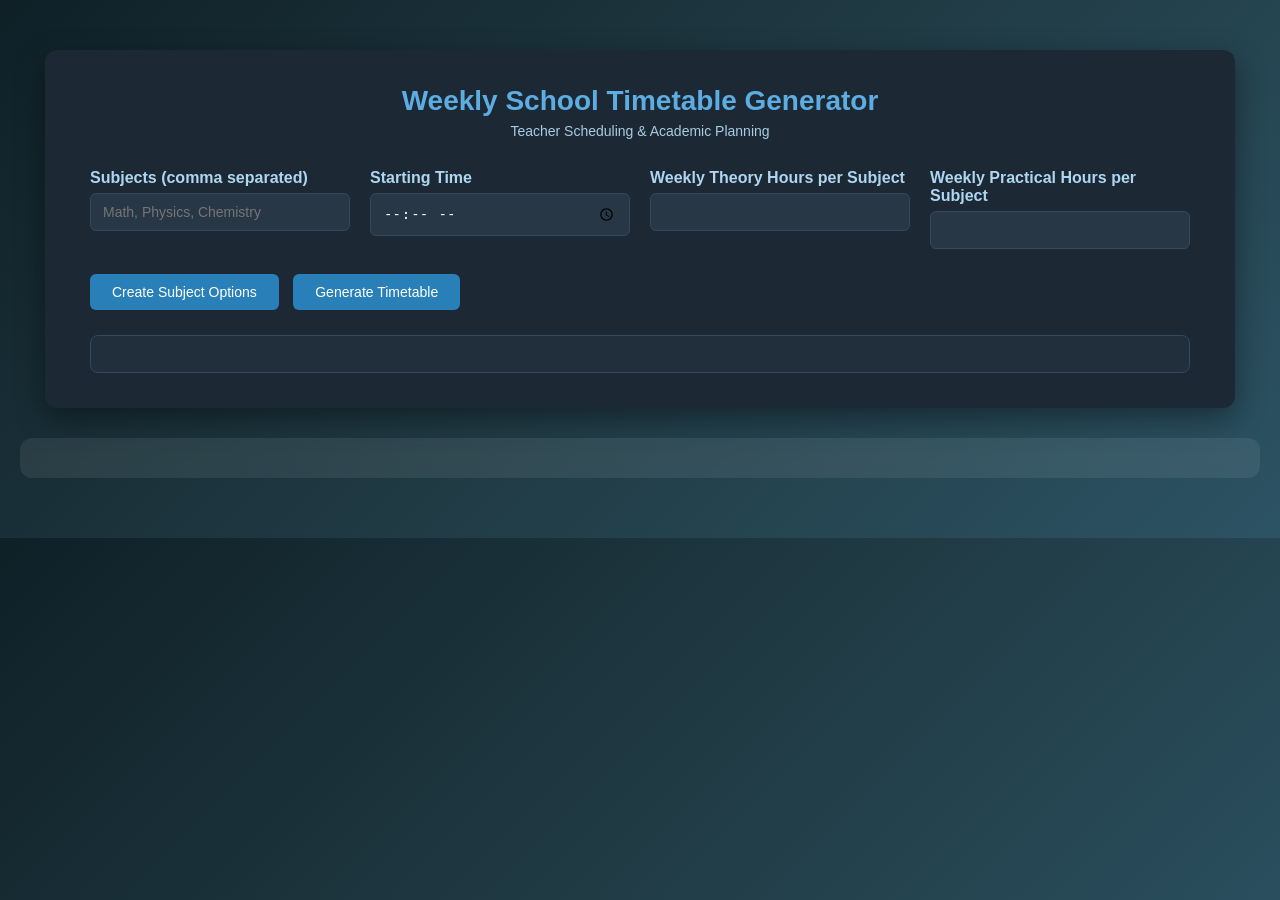
==== index.html @ f025b5c7 "Add files via upload" ====
<!doctype html>
<html>
<head>
  <title>School Timetable Generator</title>

  <style>
    body {
      margin: 0;
      font-family: "Segoe UI", Arial, sans-serif;
      background: linear-gradient(135deg, #0f2027, #203a43, #2c5364);
      color: #ecf0f1;
    }

    .container {
      width: 90%;
      max-width: 1100px;
      margin: 50px auto 20px auto;
      background: #1c2833;
      padding: 35px 45px;
      border-radius: 12px;
      box-shadow: 0 10px 30px rgba(0, 0, 0, 0.4);
    }

    .header {
      text-align: center;
      margin-bottom: 30px;
    }

    .header h1 {
      margin: 0;
      font-size: 28px;
      color: #5dade2;
    }

    .header p {
      margin-top: 6px;
      font-size: 14px;
      color: #a9cce3;
    }

    .form-section {
      display: grid;
      grid-template-columns: repeat(auto-fit, minmax(250px, 1fr));
      gap: 20px;
      margin-bottom: 25px;
    }

    .form-group {
      display: flex;
      flex-direction: column;
    }

    .form-group label {
      font-weight: 600;
      margin-bottom: 6px;
      color: #aed6f1;
    }

    input {
      padding: 10px 12px;
      border-radius: 6px;
      border: 1px solid #34495e;
      background: #273746;
      color: white;
      font-size: 14px;
    }

    input:focus {
      outline: none;
      border-color: #5dade2;
      box-shadow: 0 0 6px rgba(93, 173, 226, 0.5);
    }

    .button-group {
      margin-top: 10px;
    }

    button {
      padding: 10px 22px;
      background: #2980b9;
      color: white;
      border: none;
      border-radius: 6px;
      font-size: 14px;
      cursor: pointer;
      transition: 0.3s;
      margin-right: 10px;
    }

    button:hover {
      background: #3498db;
      transform: translateY(-2px);
    }

    .option {
      margin-top: 25px;
      padding: 18px;
      background: #212f3d;
      border-radius: 8px;
      border: 1px solid #34495e;
    }

    .option strong {
      color: #5dade2;
      margin-right: 10px;
    }

    /* ===== TABLE OUTSIDE CONTAINER ===== */

    .table-wrapper {
      width: 95%;
      max-width: 1200px;
      margin: 30px auto 60px auto;
      padding: 20px;
      background: rgba(255, 255, 255, 0.08); /* semi white glass */
      border-radius: 12px;
      backdrop-filter: blur(6px);
    }

    table {
      width: 100%;
      border-collapse: collapse;
      background: rgba(255, 255, 255, 0.92); /* semi-white */
      color: #2c3e50;
      border-radius: 8px;
      overflow: hidden;
    }

    th, td {
      border: 1px solid #d5d8dc;
      padding: 12px;
      text-align: center;
      font-size: 14px;
    }

    th {
      background: #1f3c88;
      color: white;
      font-weight: 600;
    }

    tbody tr:nth-child(even) {
      background: #f2f4f8;
    }

    tbody tr:hover {
      background: #e8edf5;
    }

  </style>
</head>

<body>

  <!-- FORM SECTION -->
  <div class="container">

    <div class="header">
      <h1>Weekly School Timetable Generator</h1>
      <p>Teacher Scheduling & Academic Planning</p>
    </div>

    <div class="form-section">

      <div class="form-group">
        <label>Subjects (comma separated)</label>
        <input id="subjects" type="text" placeholder="Math, Physics, Chemistry">
      </div>

      <div class="form-group">
        <label>Starting Time</label>
        <input id="startTime" type="time">
      </div>

      <div class="form-group">
        <label>Weekly Theory Hours per Subject</label>
        <input id="theTime" type="number">
      </div>

      <div class="form-group">
        <label>Weekly Practical Hours per Subject</label>
        <input id="priTime" type="number">
      </div>

    </div>

    <div class="button-group">
      <button id="more">Create Subject Options</button>
      <button id="generate">Generate Timetable</button>
    </div>

    <div class="option"></div>

  </div>

  <!-- TABLE SECTION (OUTSIDE MAIN DIV) -->
  <div class="table-wrapper">
    <table id="timeTable">
      <thead></thead>
      <tbody></tbody>
    </table>
  </div>

  <script src="js2.js" defer></script>

</body>
</html>
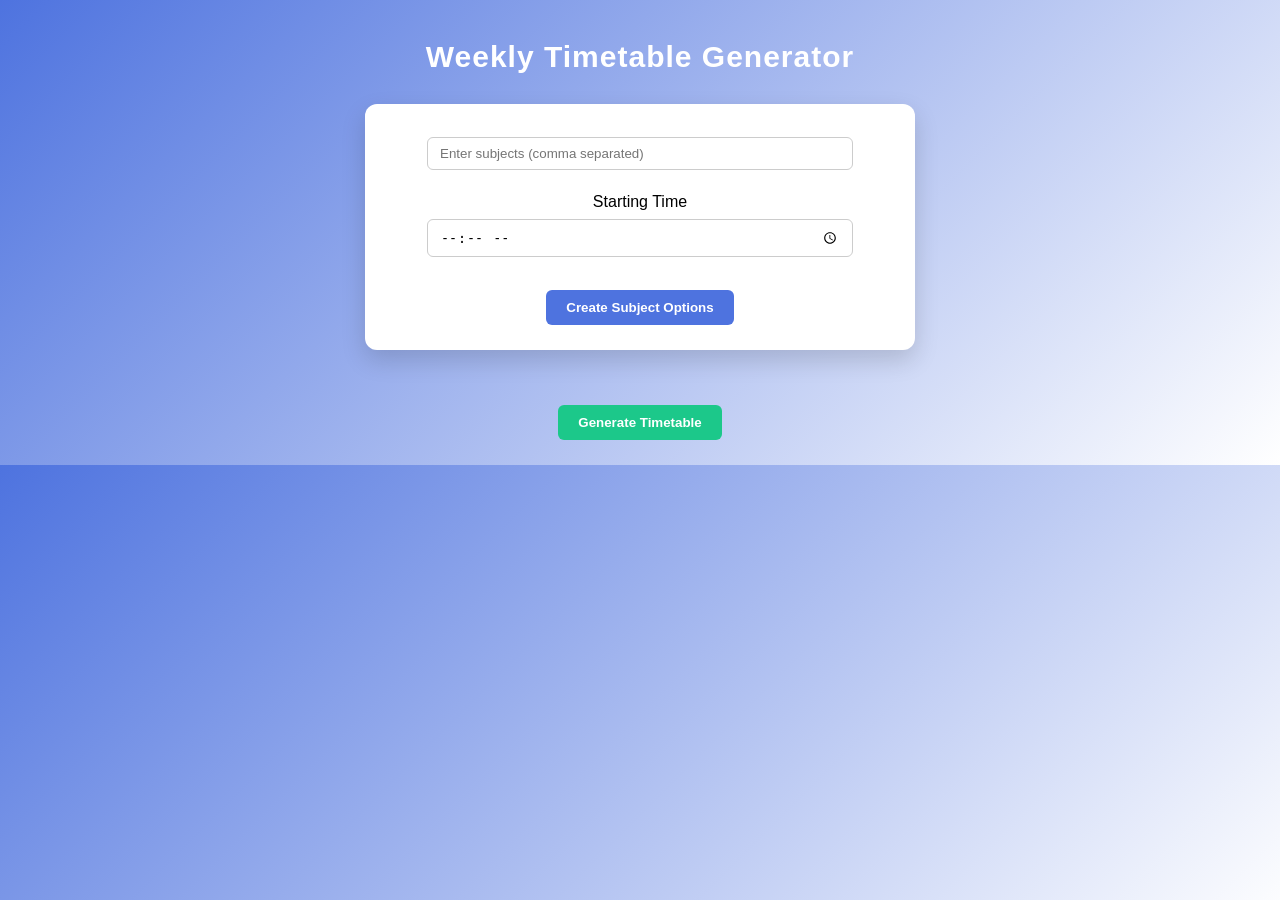
==== commit 96d221d3: "Refactor HTML structure and styling for timetable" ====
--- a/index.html
+++ b/index.html
@@ -1,207 +1,172 @@
-<!doctype html>
+<!DOCTYPE html>
 <html>
 <head>
-  <title>School Timetable Generator</title>
+    <title>Smart Timetable Generator</title>
+    <style>
+body {
+    font-family: 'Segoe UI', Tahoma, Geneva, Verdana, sans-serif;
+    margin: 0;
+    padding: 0;
+    background: linear-gradient(135deg, #4e73df, #ffffff);
+    text-align: center;
+}
 
-  <style>
-    body {
-      margin: 0;
-      font-family: "Segoe UI", Arial, sans-serif;
-      background: linear-gradient(135deg, #0f2027, #203a43, #2c5364);
-      color: #ecf0f1;
-    }
+/* Heading */
+h2 {
+    margin-top: 40px;
+    color: white;
+    font-size: 30px;
+    letter-spacing: 1px;
+}
 
-    .container {
-      width: 90%;
-      max-width: 1100px;
-      margin: 50px auto 20px auto;
-      background: #1c2833;
-      padding: 35px 45px;
-      border-radius: 12px;
-      box-shadow: 0 10px 30px rgba(0, 0, 0, 0.4);
-    }
+/* Input Section Box */
+.inputSection {
+    background: white;
+    width: 500px;
+    margin: 30px auto;
+    padding: 25px;
+    border-radius: 12px;
+    box-shadow: 0 10px 25px rgba(0,0,0,0.15);
+}
 
-    .header {
-      text-align: center;
-      margin-bottom: 30px;
-    }
+/* Inputs */
+input[type="text"],
+input[type="time"],
+input[type="number"] {
+    padding: 8px 12px;
+    border-radius: 6px;
+    border: 1px solid #ccc;
+    outline: none;
+    margin: 8px 0;
+    width: 80%;
+    transition: 0.3s;
+}
 
-    .header h1 {
-      margin: 0;
-      font-size: 28px;
-      color: #5dade2;
-    }
+input:focus {
+    border-color: #4e73df;
+    box-shadow: 0 0 5px rgba(78,115,223,0.5);
+}
 
-    .header p {
-      margin-top: 6px;
-      font-size: 14px;
-      color: #a9cce3;
-    }
+/* Time Label */
+.form-group {
+    margin: 15px 0;
+}
 
-    .form-section {
-      display: grid;
-      grid-template-columns: repeat(auto-fit, minmax(250px, 1fr));
-      gap: 20px;
-      margin-bottom: 25px;
-    }
+/* Buttons */
+button {
+    padding: 10px 20px;
+    border: none;
+    border-radius: 6px;
+    background-color: #4e73df;
+    color: white;
+    font-weight: 600;
+    cursor: pointer;
+    transition: 0.3s;
+    margin-top: 10px;
+}
 
-    .form-group {
-      display: flex;
-      flex-direction: column;
-    }
+button:hover {
+    background-color: #2e59d9;
+    transform: translateY(-2px);
+}
 
-    .form-group label {
-      font-weight: 600;
-      margin-bottom: 6px;
-      color: #aed6f1;
-    }
+/* Subject Cards */
+#subjectSection {
+    margin-top: 20px;
+}
 
-    input {
-      padding: 10px 12px;
-      border-radius: 6px;
-      border: 1px solid #34495e;
-      background: #273746;
-      color: white;
-      font-size: 14px;
-    }
+.subjectCard {
+    background: white;
+    width: 450px;
+    margin: 15px auto;
+    padding: 20px;
+    border-radius: 12px;
+    box-shadow: 0 8px 20px rgba(0,0,0,0.1);
+    text-align: left;
+    transition: 0.3s;
+}
 
-    input:focus {
-      outline: none;
-      border-color: #5dade2;
-      box-shadow: 0 0 6px rgba(93, 173, 226, 0.5);
-    }
+.subjectCard:hover {
+    transform: translateY(-3px);
+}
 
-    .button-group {
-      margin-top: 10px;
-    }
+.subjectCard h3 {
+    margin-bottom: 12px;
+}
 
-    button {
-      padding: 10px 22px;
-      background: #2980b9;
-      color: white;
-      border: none;
-      border-radius: 6px;
-      font-size: 14px;
-      cursor: pointer;
-      transition: 0.3s;
-      margin-right: 10px;
-    }
+.optionRow {
+    margin: 8px 0;
+}
 
-    button:hover {
-      background: #3498db;
-      transform: translateY(-2px);
-    }
+/* Generate Button */
+#generateBtn {
+    margin: 25px 0;
+    background-color: #1cc88a;
+}
 
-    .option {
-      margin-top: 25px;
-      padding: 18px;
-      background: #212f3d;
-      border-radius: 8px;
-      border: 1px solid #34495e;
-    }
+#generateBtn:hover {
+    background-color: #17a673;
+}
 
-    .option strong {
-      color: #5dade2;
-      margin-right: 10px;
-    }
+/* Table Styling */
+table {
+    border-collapse: collapse;
+    width: 95%;
+    margin: 30px auto;
+    background: white;
+    border-radius: 10px;
+    overflow: hidden;
+    box-shadow: 0 10px 25px rgba(0,0,0,0.2);
+}
 
-    /* ===== TABLE OUTSIDE CONTAINER ===== */
+th, td {
+    padding: 12px;
+    text-align: center;
+}
 
-    .table-wrapper {
-      width: 95%;
-      max-width: 1200px;
-      margin: 30px auto 60px auto;
-      padding: 20px;
-      background: rgba(255, 255, 255, 0.08); /* semi white glass */
-      border-radius: 12px;
-      backdrop-filter: blur(6px);
-    }
+th {
+    background: #4e73df;
+    color: white;
+    font-weight: 600;
+}
 
-    table {
-      width: 100%;
-      border-collapse: collapse;
-      background: rgba(255, 255, 255, 0.92); /* semi-white */
-      color: #2c3e50;
-      border-radius: 8px;
-      overflow: hidden;
-    }
+tr:nth-child(even) {
+    background-color: #f8f9fc;
+}
 
-    th, td {
-      border: 1px solid #d5d8dc;
-      padding: 12px;
-      text-align: center;
-      font-size: 14px;
-    }
+tr:hover {
+    background-color: #e2e6f9;
+}
 
-    th {
-      background: #1f3c88;
-      color: white;
-      font-weight: 600;
-    }
 
-    tbody tr:nth-child(even) {
-      background: #f2f4f8;
-    }
 
-    tbody tr:hover {
-      background: #e8edf5;
-    }
+    </style>
 
-  </style>
+
 </head>
-
 <body>
 
-  <!-- FORM SECTION -->
-  <div class="container">
+<h2>Weekly Timetable Generator</h2>
 
-    <div class="header">
-      <h1>Weekly School Timetable Generator</h1>
-      <p>Teacher Scheduling & Academic Planning</p>
-    </div>
+<div class="inputSection">
+    <input type="text" id="subjectsInput"
+        placeholder="Enter subjects (comma separated)">
 
-    <div class="form-section">
-
-      <div class="form-group">
-        <label>Subjects (comma separated)</label>
-        <input id="subjects" type="text" placeholder="Math, Physics, Chemistry">
-      </div>
-
-      <div class="form-group">
+<div class="form-group">
         <label>Starting Time</label>
         <input id="startTime" type="time">
       </div>
 
-      <div class="form-group">
-        <label>Weekly Theory Hours per Subject</label>
-        <input id="theTime" type="number">
-      </div>
+    <button id="createBtn">Create Subject Options</button>
+</div>
 
-      <div class="form-group">
-        <label>Weekly Practical Hours per Subject</label>
-        <input id="priTime" type="number">
-      </div>
 
-    </div>
+<div id="subjectSection"></div> 
 
-    <div class="button-group">
-      <button id="more">Create Subject Options</button>
-      <button id="generate">Generate Timetable</button>
-    </div>
+<button id="generateBtn">Generate Timetable</button>
 
-    <div class="option"></div>
+<div id="tableContainer"></div>
 
-  </div>
-
-  <!-- TABLE SECTION (OUTSIDE MAIN DIV) -->
-  <div class="table-wrapper">
-    <table id="timeTable">
-      <thead></thead>
-      <tbody></tbody>
-    </table>
-  </div>
-
-  <script src="js2.js" defer></script>
-
+<script src="techTime.js"></script>
 </body>
 </html>
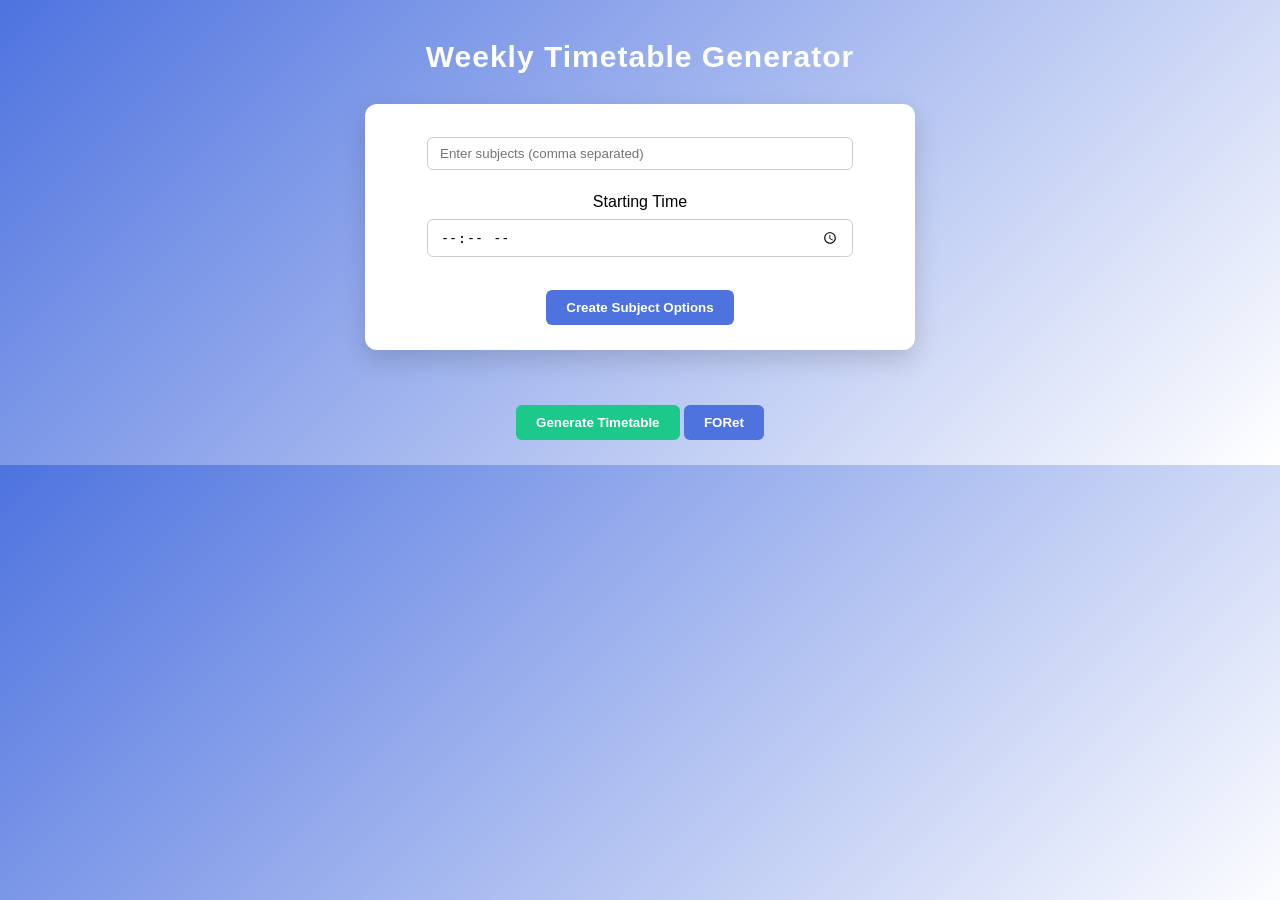
==== commit 24bcdea3: "Refactor HTML structure and styling" ====
--- a/index.html
+++ b/index.html
@@ -1,172 +1,171 @@
-<!DOCTYPE html>
+<!doctype html>
 <html>
-<head>
+  <head>
     <title>Smart Timetable Generator</title>
     <style>
-body {
-    font-family: 'Segoe UI', Tahoma, Geneva, Verdana, sans-serif;
-    margin: 0;
-    padding: 0;
-    background: linear-gradient(135deg, #4e73df, #ffffff);
-    text-align: center;
-}
+      body {
+        font-family: "Segoe UI", Tahoma, Geneva, Verdana, sans-serif;
+        margin: 0;
+        padding: 0;
+        background: linear-gradient(135deg, #4e73df, #ffffff);
+        text-align: center;
+      }
 
-/* Heading */
-h2 {
-    margin-top: 40px;
-    color: white;
-    font-size: 30px;
-    letter-spacing: 1px;
-}
+      /* Heading */
+      h2 {
+        margin-top: 40px;
+        color: white;
+        font-size: 30px;
+        letter-spacing: 1px;
+      }
 
-/* Input Section Box */
-.inputSection {
-    background: white;
-    width: 500px;
-    margin: 30px auto;
-    padding: 25px;
-    border-radius: 12px;
-    box-shadow: 0 10px 25px rgba(0,0,0,0.15);
-}
+      /* Input Section Box */
+      .inputSection {
+        background: white;
+        width: 500px;
+        margin: 30px auto;
+        padding: 25px;
+        border-radius: 12px;
+        box-shadow: 0 10px 25px rgba(0, 0, 0, 0.15);
+      }
 
-/* Inputs */
-input[type="text"],
-input[type="time"],
-input[type="number"] {
-    padding: 8px 12px;
-    border-radius: 6px;
-    border: 1px solid #ccc;
-    outline: none;
-    margin: 8px 0;
-    width: 80%;
-    transition: 0.3s;
-}
+      /* Inputs */
+      input[type="text"],
+      input[type="time"],
+      input[type="number"] {
+        padding: 8px 12px;
+        border-radius: 6px;
+        border: 1px solid #ccc;
+        outline: none;
+        margin: 8px 0;
+        width: 80%;
+        transition: 0.3s;
+      }
 
-input:focus {
-    border-color: #4e73df;
-    box-shadow: 0 0 5px rgba(78,115,223,0.5);
-}
+      input:focus {
+        border-color: #4e73df;
+        box-shadow: 0 0 5px rgba(78, 115, 223, 0.5);
+      }
 
-/* Time Label */
-.form-group {
-    margin: 15px 0;
-}
+      /* Time Label */
+      .form-group {
+        margin: 15px 0;
+      }
 
-/* Buttons */
-button {
-    padding: 10px 20px;
-    border: none;
-    border-radius: 6px;
-    background-color: #4e73df;
-    color: white;
-    font-weight: 600;
-    cursor: pointer;
-    transition: 0.3s;
-    margin-top: 10px;
-}
+      /* Buttons */
+      button {
+        padding: 10px 20px;
+        border: none;
+        border-radius: 6px;
+        background-color: #4e73df;
+        color: white;
+        font-weight: 600;
+        cursor: pointer;
+        transition: 0.3s;
+        margin-top: 10px;
+      }
 
-button:hover {
-    background-color: #2e59d9;
-    transform: translateY(-2px);
-}
+      button:hover {
+        background-color: #2e59d9;
+        transform: translateY(-2px);
+      }
 
-/* Subject Cards */
-#subjectSection {
-    margin-top: 20px;
-}
+      /* Subject Cards */
+      #subjectSection {
+        margin-top: 20px;
+      }
 
-.subjectCard {
-    background: white;
-    width: 450px;
-    margin: 15px auto;
-    padding: 20px;
-    border-radius: 12px;
-    box-shadow: 0 8px 20px rgba(0,0,0,0.1);
-    text-align: left;
-    transition: 0.3s;
-}
+      .subjectCard {
+        background: white;
+        width: 450px;
+        margin: 15px auto;
+        padding: 20px;
+        border-radius: 12px;
+        box-shadow: 0 8px 20px rgba(0, 0, 0, 0.1);
+        text-align: left;
+        transition: 0.3s;
+      }
 
-.subjectCard:hover {
-    transform: translateY(-3px);
-}
+      .subjectCard:hover {
+        transform: translateY(-3px);
+      }
 
-.subjectCard h3 {
-    margin-bottom: 12px;
-}
+      .subjectCard h3 {
+        margin-bottom: 12px;
+      }
 
-.optionRow {
-    margin: 8px 0;
-}
+      .optionRow {
+        margin: 8px 0;
+      }
 
-/* Generate Button */
-#generateBtn {
-    margin: 25px 0;
-    background-color: #1cc88a;
-}
+      /* Generate Button */
+      #generateBtn {
+        margin: 25px 0;
+        background-color: #1cc88a;
+      }
 
-#generateBtn:hover {
-    background-color: #17a673;
-}
+      #generateBtn:hover {
+        background-color: #17a673;
+      }
 
-/* Table Styling */
-table {
-    border-collapse: collapse;
-    width: 95%;
-    margin: 30px auto;
-    background: white;
-    border-radius: 10px;
-    overflow: hidden;
-    box-shadow: 0 10px 25px rgba(0,0,0,0.2);
-}
+      /* Table Styling */
+      table {
+        border-collapse: collapse;
+        width: 95%;
+        margin: 30px auto;
+        background: white;
+        border-radius: 10px;
+        overflow: hidden;
+        box-shadow: 0 10px 25px rgba(0, 0, 0, 0.2);
+      }
 
-th, td {
-    padding: 12px;
-    text-align: center;
-}
+      th,
+      td {
+        padding: 12px;
+        text-align: center;
+      }
 
-th {
-    background: #4e73df;
-    color: white;
-    font-weight: 600;
-}
+      th {
+        background: #4e73df;
+        color: white;
+        font-weight: 600;
+      }
 
-tr:nth-child(even) {
-    background-color: #f8f9fc;
-}
+      tr:nth-child(even) {
+        background-color: #f8f9fc;
+      }
 
-tr:hover {
-    background-color: #e2e6f9;
-}
+      tr:hover {
+        background-color: #e2e6f9;
+      }
+    </style>
+  </head>
+  <body>
+    <h2>Weekly Timetable Generator</h2>
 
+    <div class="inputSection">
+      <input
+        type="text"
+        id="subjectsInput"
+        placeholder="Enter subjects (comma separated)"
+      />
 
-
-    </style>
-
-
-</head>
-<body>
-
-<h2>Weekly Timetable Generator</h2>
-
-<div class="inputSection">
-    <input type="text" id="subjectsInput"
-        placeholder="Enter subjects (comma separated)">
-
-<div class="form-group">
+      <div class="form-group">
         <label>Starting Time</label>
-        <input id="startTime" type="time">
+        <input id="startTime" type="time" />
       </div>
 
-    <button id="createBtn">Create Subject Options</button>
-</div>
+      <button id="createBtn">Create Subject Options</button>
+    </div>
 
+    <div id="subjectSection"></div>
 
-<div id="subjectSection"></div> 
+    <button id="generateBtn">Generate Timetable</button>
+    <button id="ForET">FORet</button>
 
-<button id="generateBtn">Generate Timetable</button>
+    <div id="tableContainer"></div>
+  <div id="et">  </div>
 
-<div id="tableContainer"></div>
-
-<script src="techTime.js"></script>
-</body>
+    <script src="techTime.js"></script>
+  </body>
 </html>
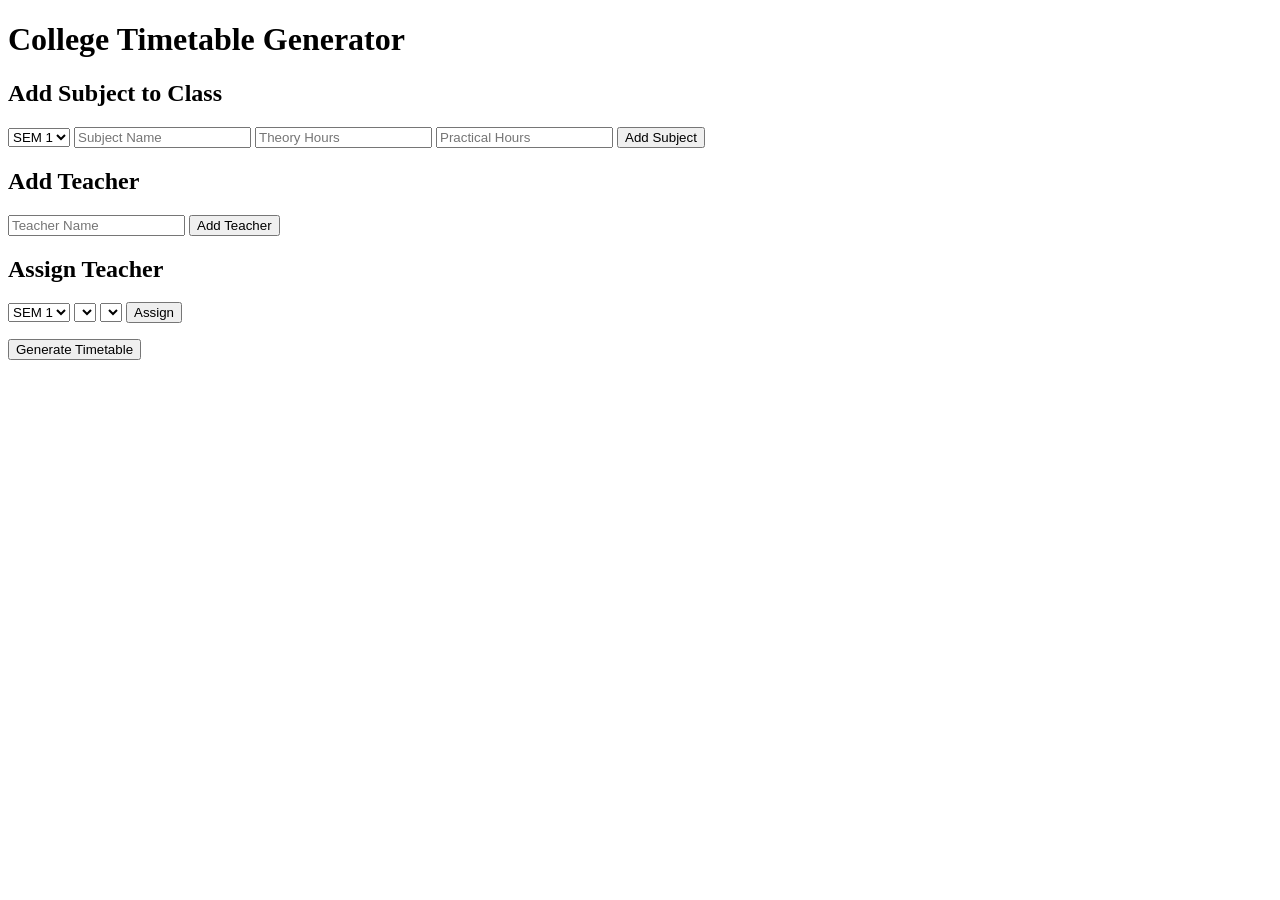
==== commit bcc38197: "Replace Smart Timetable with Advanced Timetable" ====
--- a/index.html
+++ b/index.html
@@ -1,171 +1,61 @@
-<!doctype html>
+
+
+<!DOCTYPE html>
 <html>
-  <head>
-    <title>Smart Timetable Generator</title>
-    <style>
-      body {
-        font-family: "Segoe UI", Tahoma, Geneva, Verdana, sans-serif;
-        margin: 0;
-        padding: 0;
-        background: linear-gradient(135deg, #4e73df, #ffffff);
-        text-align: center;
-      }
+<head>
+    <title>Advanced Timetable Generator</title>
+    <link rel="stylesheet" href="style.css">
+</head>
+<body>
 
-      /* Heading */
-      h2 {
-        margin-top: 40px;
-        color: white;
-        font-size: 30px;
-        letter-spacing: 1px;
-      }
+<h1>College Timetable Generator</h1>
 
-      /* Input Section Box */
-      .inputSection {
-        background: white;
-        width: 500px;
-        margin: 30px auto;
-        padding: 25px;
-        border-radius: 12px;
-        box-shadow: 0 10px 25px rgba(0, 0, 0, 0.15);
-      }
+<div class="section">
+    <h2>Add Subject to Class</h2>
 
-      /* Inputs */
-      input[type="text"],
-      input[type="time"],
-      input[type="number"] {
-        padding: 8px 12px;
-        border-radius: 6px;
-        border: 1px solid #ccc;
-        outline: none;
-        margin: 8px 0;
-        width: 80%;
-        transition: 0.3s;
-      }
+    <select id="subjectClass">
+        <option value="I">SEM 1</option>
+        <option value="III">SEM 3</option>
+        <option value="V">SEM 5</option>
+    </select>
 
-      input:focus {
-        border-color: #4e73df;
-        box-shadow: 0 0 5px rgba(78, 115, 223, 0.5);
-      }
+    <input type="text" id="subjectName" placeholder="Subject Name">
+    <input type="number" id="theoryHours" placeholder="Theory Hours">
+    <input type="number" id="practicalHours" placeholder="Practical Hours">
 
-      /* Time Label */
-      .form-group {
-        margin: 15px 0;
-      }
+    <button id="addSubjectBtn">Add Subject</button>
+    <ul id="subjectList"></ul>
+</div>
 
-      /* Buttons */
-      button {
-        padding: 10px 20px;
-        border: none;
-        border-radius: 6px;
-        background-color: #4e73df;
-        color: white;
-        font-weight: 600;
-        cursor: pointer;
-        transition: 0.3s;
-        margin-top: 10px;
-      }
+<div class="section">
+    <h2>Add Teacher</h2>
+    <input type="text" id="teacherName" placeholder="Teacher Name">
+    <button id="addTeacherBtn">Add Teacher</button>
+    <ul id="teacherList"></ul>
+</div>
 
-      button:hover {
-        background-color: #2e59d9;
-        transform: translateY(-2px);
-      }
+<div class="section">
+    <h2>Assign Teacher</h2>
 
-      /* Subject Cards */
-      #subjectSection {
-        margin-top: 20px;
-      }
+    <select id="assignClass">
+        <option value="I">SEM 1</option>
+        <option value="III">SEM 3</option>
+        <option value="V">SEM 5</option>
+    </select>
 
-      .subjectCard {
-        background: white;
-        width: 450px;
-        margin: 15px auto;
-        padding: 20px;
-        border-radius: 12px;
-        box-shadow: 0 8px 20px rgba(0, 0, 0, 0.1);
-        text-align: left;
-        transition: 0.3s;
-      }
+    <select id="assignSubject"></select>
+    <select id="assignTeacher"></select>
 
-      .subjectCard:hover {
-        transform: translateY(-3px);
-      }
+    <button id="assignTeacherBtn">Assign</button>
+    <ul id="assignmentList"></ul>
+</div>
 
-      .subjectCard h3 {
-        margin-bottom: 12px;
-      }
+<div class="section">
+    <button id="generateBtn">Generate Timetable</button>
+</div>
 
-      .optionRow {
-        margin: 8px 0;
-      }
+<div id="timetableContainer"></div>
 
-      /* Generate Button */
-      #generateBtn {
-        margin: 25px 0;
-        background-color: #1cc88a;
-      }
-
-      #generateBtn:hover {
-        background-color: #17a673;
-      }
-
-      /* Table Styling */
-      table {
-        border-collapse: collapse;
-        width: 95%;
-        margin: 30px auto;
-        background: white;
-        border-radius: 10px;
-        overflow: hidden;
-        box-shadow: 0 10px 25px rgba(0, 0, 0, 0.2);
-      }
-
-      th,
-      td {
-        padding: 12px;
-        text-align: center;
-      }
-
-      th {
-        background: #4e73df;
-        color: white;
-        font-weight: 600;
-      }
-
-      tr:nth-child(even) {
-        background-color: #f8f9fc;
-      }
-
-      tr:hover {
-        background-color: #e2e6f9;
-      }
-    </style>
-  </head>
-  <body>
-    <h2>Weekly Timetable Generator</h2>
-
-    <div class="inputSection">
-      <input
-        type="text"
-        id="subjectsInput"
-        placeholder="Enter subjects (comma separated)"
-      />
-
-      <div class="form-group">
-        <label>Starting Time</label>
-        <input id="startTime" type="time" />
-      </div>
-
-      <button id="createBtn">Create Subject Options</button>
-    </div>
-
-    <div id="subjectSection"></div>
-
-    <button id="generateBtn">Generate Timetable</button>
-    <button id="ForET">FORet</button>
-
-    <div id="tableContainer"></div>
-  <div id="et">  </div>
-
-    <script src="techTime.js"></script>
-  </body>
+<script src="mainage.js"></script>
+</body>
 </html>
